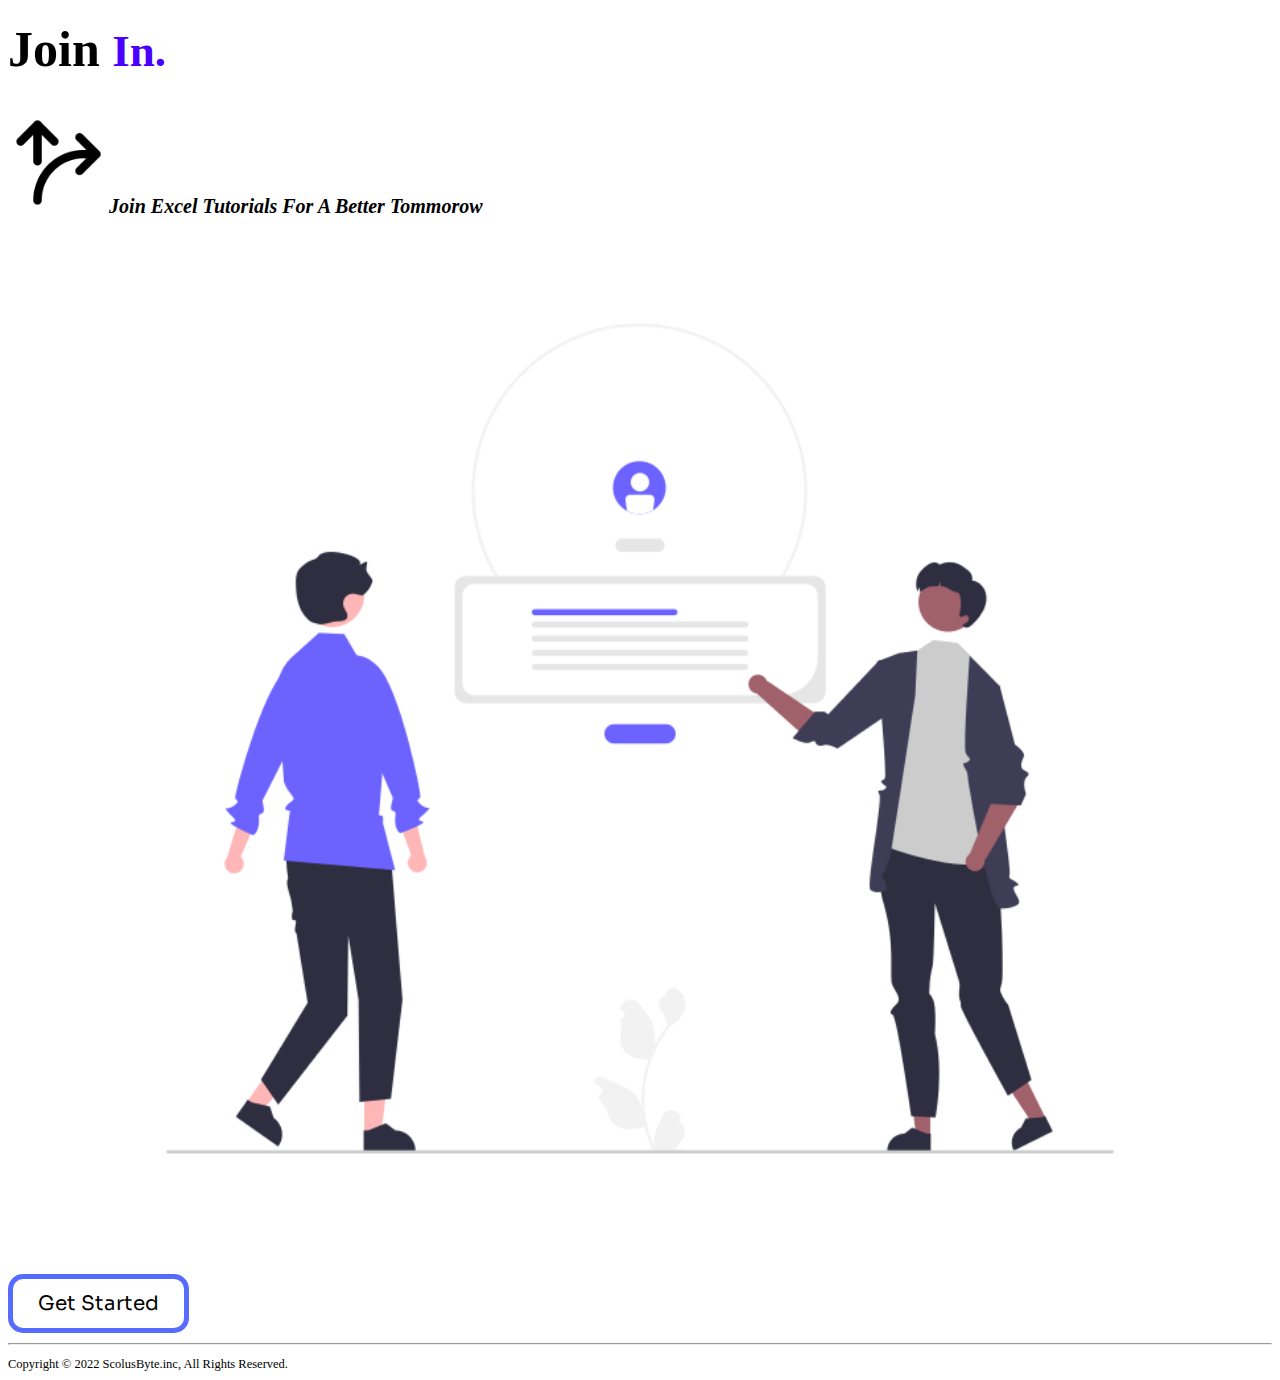
==== index.html @ f62f0550 "Update index.html" ====
<!DOCTYPE html>
<html lang="en">
<head>
  <meta charset="UTF-8">
  <meta http-equiv="X-UA-Compatible" content="IE=Edge">
  <meta name="viewport" content="width=device-width, initial-scale=1">
  <link rel="icon" href="ETLOGO.jpg" type="image/x-logo">
  <title>Sign In | Excel Tutorials</title>
  
  <link rel="stylesheet" href="text.css">
  
  <link rel="preconnect" href="https://fonts.googleapis.com">
  <link rel="preconnect" href="https://fonts.gstatic.com" crossorigin>
  <link href="https://fonts.googleapis.com/css2?family=Rubik&family=Sora:wght@500&display=swap" rel="stylesheet">
  
</head>

<body>
  <h1>Join <span>In.</span></h1>
  <img src="right.png" height="8%" width="8%" alt="sign"><span1><b><i>Join Excel Tutorials For A Better Tommorow</i></b></span>
  <br>
  <img src="ET.join.png" height="100%" width="100%">
  <br>
  
  <a href="body.html" class="btn">Get Started</a>
  <br>
  <hr>
  <div class="footer">
    <p1><small>Copyright © 2022 ScolusByte.inc, All Rights Reserved.</small></p1>
  </div>
</body>
</html>
---- text.css ----
body {
    font-size: 15pt;
}

h1 {
  color: #000;
  font-size: 50px;
  font-family: 'Rubik' sans-serif;
  margin-top: 20px;
}

h1 span {
  color: #4B00FF;
  font-size: 45px;
  font-family: 'Rubik' sans-serif;
  margin-top: 20px;
}

.span1 {
  margin-top: 10px;
  font-family: 'Rubik' sans-serif;
}

.btn {
  text-decoration: none;
  display: inline-block;
  margin-top: 10px;
  border: 5px solid #566CFF;
  color: #000;
  padding: 12px 25px;
  border-radius: 15px;
  right: 10px;
  font-family: 'Sora', sans-serif;
}

.footer {
  font-size: 15px;
}
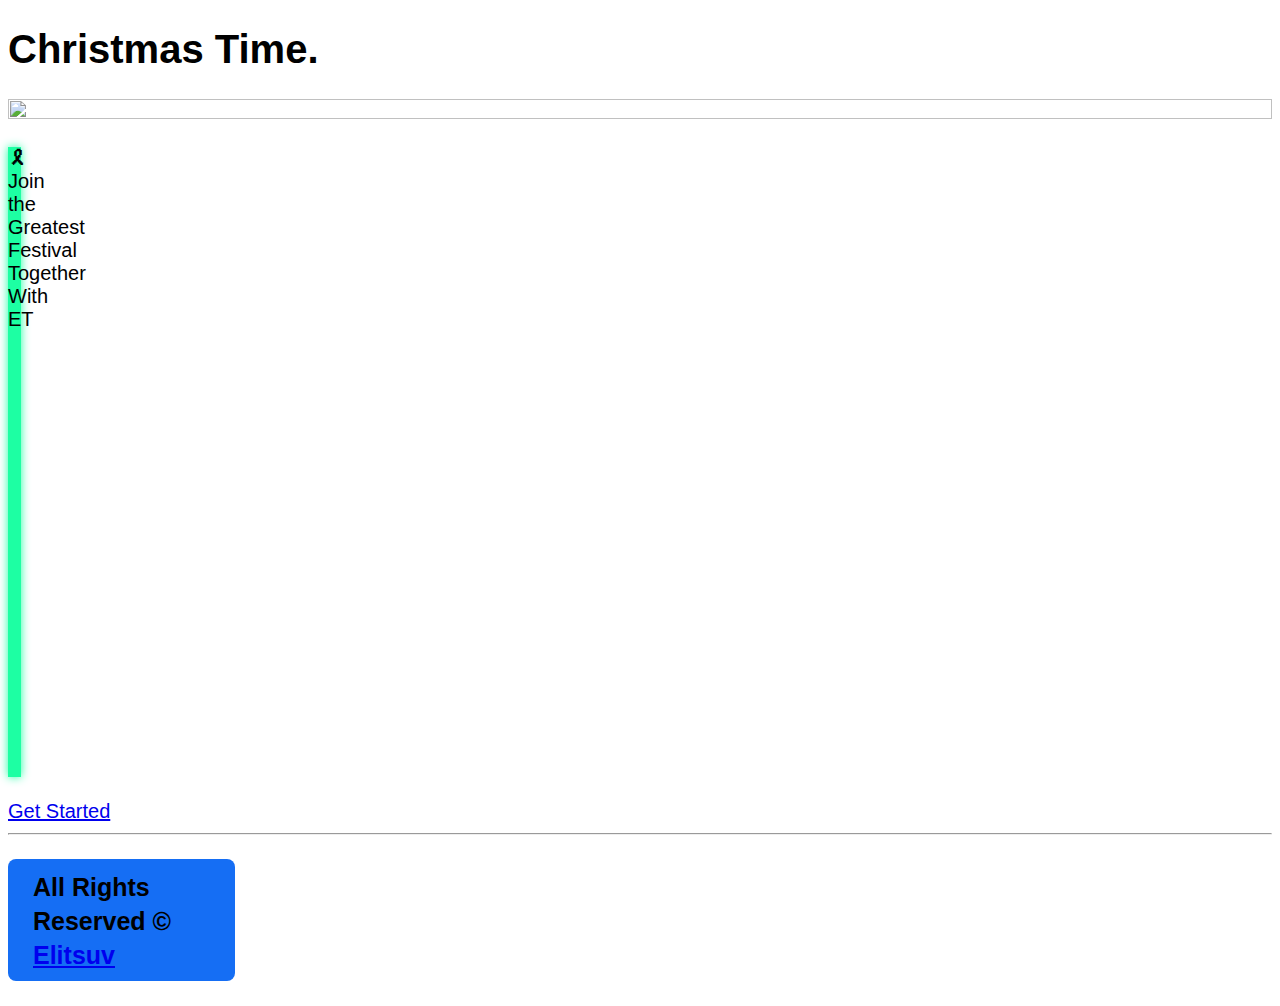
==== commit 59acabab: "Update index.html" ====
--- a/index.html
+++ b/index.html
@@ -2,31 +2,35 @@
 <html lang="en">
 <head>
   <meta charset="UTF-8">
-  <meta http-equiv="X-UA-Compatible" content="IE=Edge">
-  <meta name="viewport" content="width=device-width, initial-scale=1">
+  <meta name="viewport" content="width=device-width, initial-scale=1.0">
+  <meta http-equiv="X-UA-Compatible" content="ie=edge">
   <link rel="icon" href="ETLOGO.jpg" type="image/x-logo">
-  <title>Sign In | Excel Tutorials</title>
-  
-  <link rel="stylesheet" href="text.css">
-  
-  <link rel="preconnect" href="https://fonts.googleapis.com">
-  <link rel="preconnect" href="https://fonts.gstatic.com" crossorigin>
-  <link href="https://fonts.googleapis.com/css2?family=Rubik&family=Sora:wght@500&display=swap" rel="stylesheet">
-  
+  <link rel="stylesheet" href="style.css">
+  <link rel="preconnect" href="https://fonts.googleapis.com"><link rel="preconnect" href="https://fonts.gstatic.com" crossorigin><link href="https://fonts.googleapis.com/css2?family=Ubuntu&family=Yantramanav&display=swap" rel="stylesheet">
+  <title>Log in | Excel Tutorials</title>
 </head>
-
 <body>
-  <h1>Join <span>In.</span></h1>
-  <img src="right.png" height="8%" width="8%" alt="sign"><span1><b><i>Join Excel Tutorials For A Better Tommorow</i></b></span>
+      <div class="header">
+         <h1>Christmas Time.</h1>
+          <img src="images1.jpeg" 
+  id="logo" width="100%" height="500%">
+      </div>
+      <br>
+ <article>
+   <div class="neon-line">
+     <style>
+      .neon-line {
+      height: 70vh;
+      width: 1%;
+      background-color: #1DFFA3;
+      box-shadow: 0 0 10px #1DFFA3;
+     }
+     </style>
+   <h>🎗Join the Greatest Festival Together With ET</h>
+  </article>
   <br>
-  <img src="ET.join.png" height="100%" width="100%">
-  <br>
-  
   <a href="body.html" class="btn">Get Started</a>
-  <br>
   <hr>
-  <div class="footer">
-    <p1><small>Copyright © 2022 ScolusByte.inc, All Rights Reserved.</small></p1>
-  </div>
+  <h2><small>All Rights Reserved © <a href="suvro-io.vercel.app">Elitsuv</a></small></h2>
 </body>
 </html>
--- a/style.css
+++ b/style.css
@@ -0,0 +1,45 @@
+body {
+    font-size: 15pt;
+    font-family: sans-serif;
+    background-color: #ffffff;
+}
+
+h1 {
+    text-align: left;
+    color: #000;
+}
+
+h1 span {
+    color: rgb(14, 224, 60)
+}
+
+h2 {
+    background-color: #156ef4;
+    border-radius: 8px;
+    width: 14%;
+    color:black;
+    font-size: 30px;
+    padding: 10px 25px;
+}
+
+.p1 {
+    color: white;
+}
+
+h3 {
+    background-color: #156ef4;
+    border-radius: 8px;
+    width: 14%;
+    color: black;
+    font-size: 30px;
+    padding: 10px 25px;
+}
+
+h4 {
+    background-color: #156ef4;
+    border-radius: 8px;
+    width: 14%;
+    color: #000;
+    font-size: 30px;
+    padding: 10px 25px;
+}
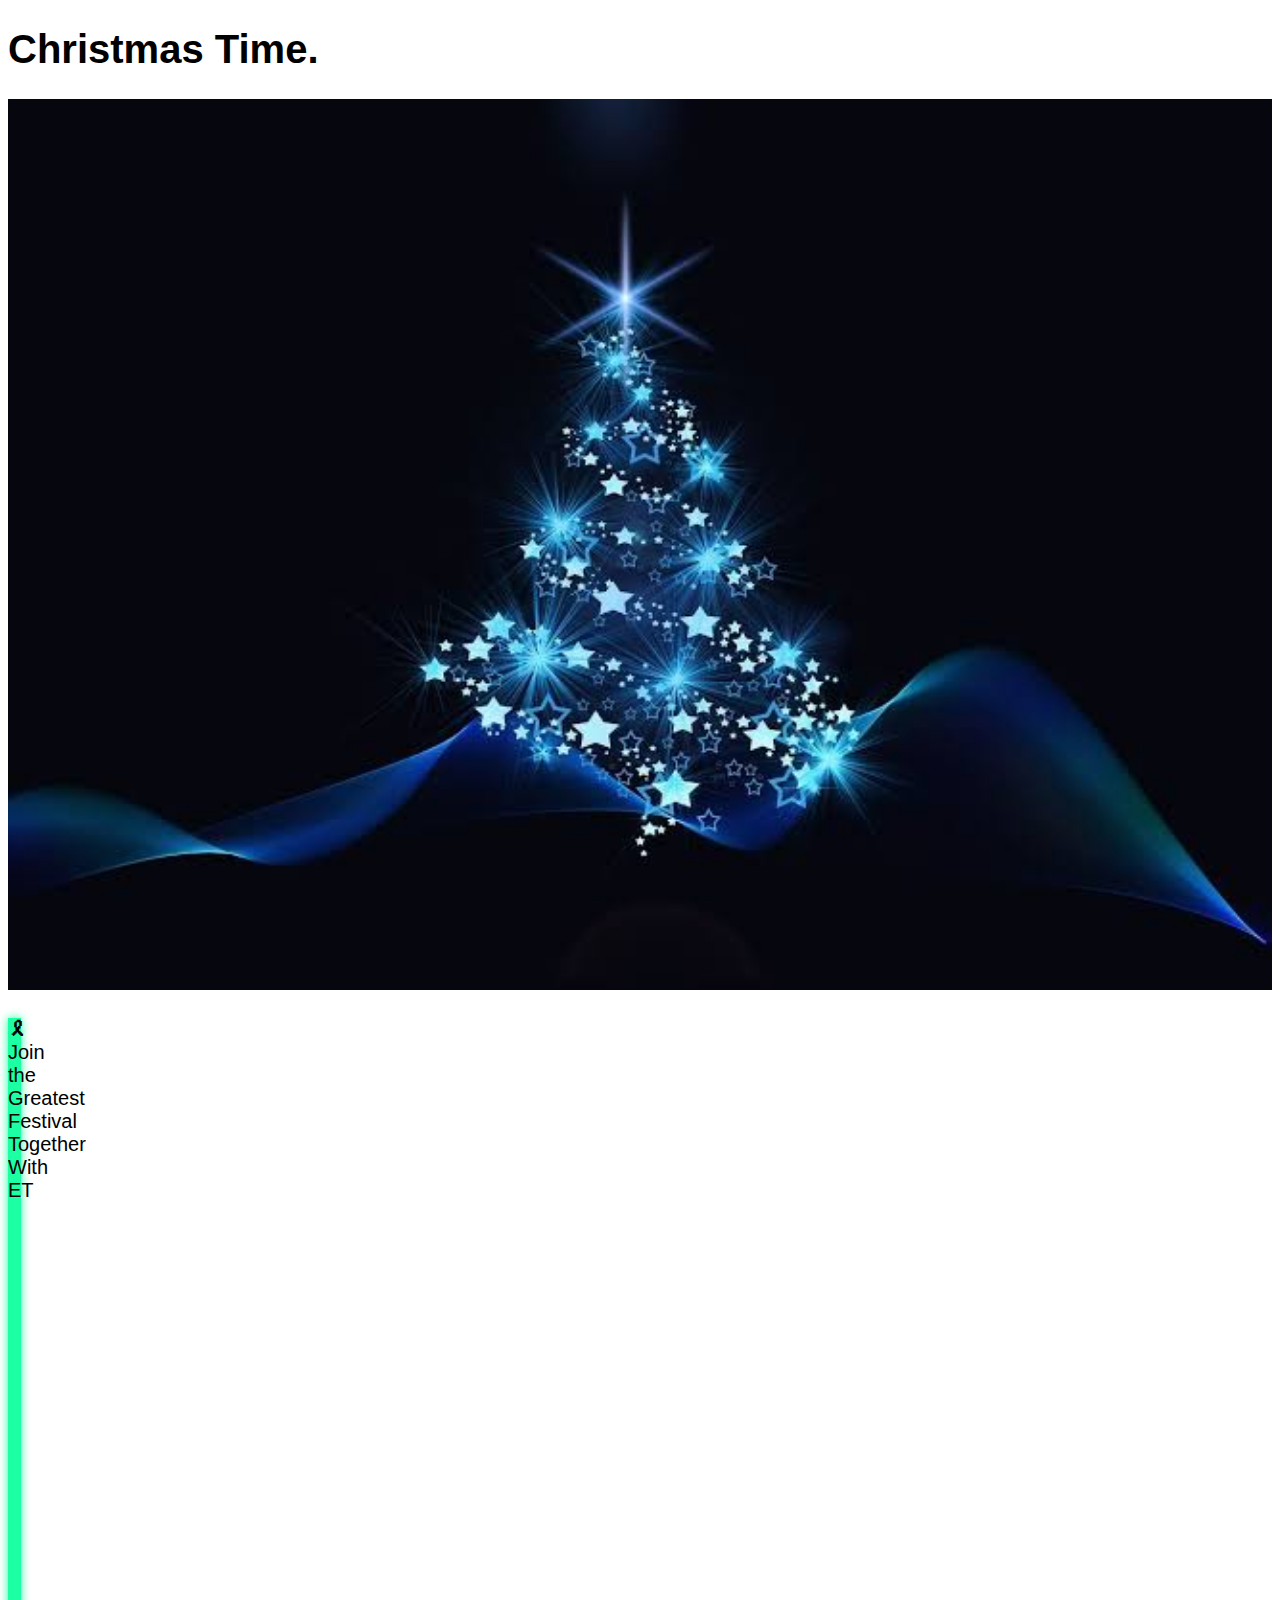
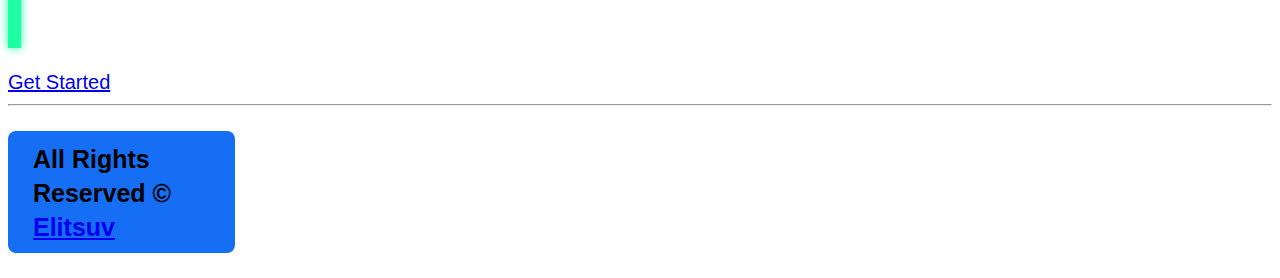
==== commit 78d55d79: "Update index.html" ====
--- a/index.html
+++ b/index.html
@@ -12,7 +12,7 @@
 <body>
       <div class="header">
          <h1>Christmas Time.</h1>
-          <img src="images1.jpeg" 
+          <img src="images (3).jpeg" 
   id="logo" width="100%" height="500%">
       </div>
       <br>
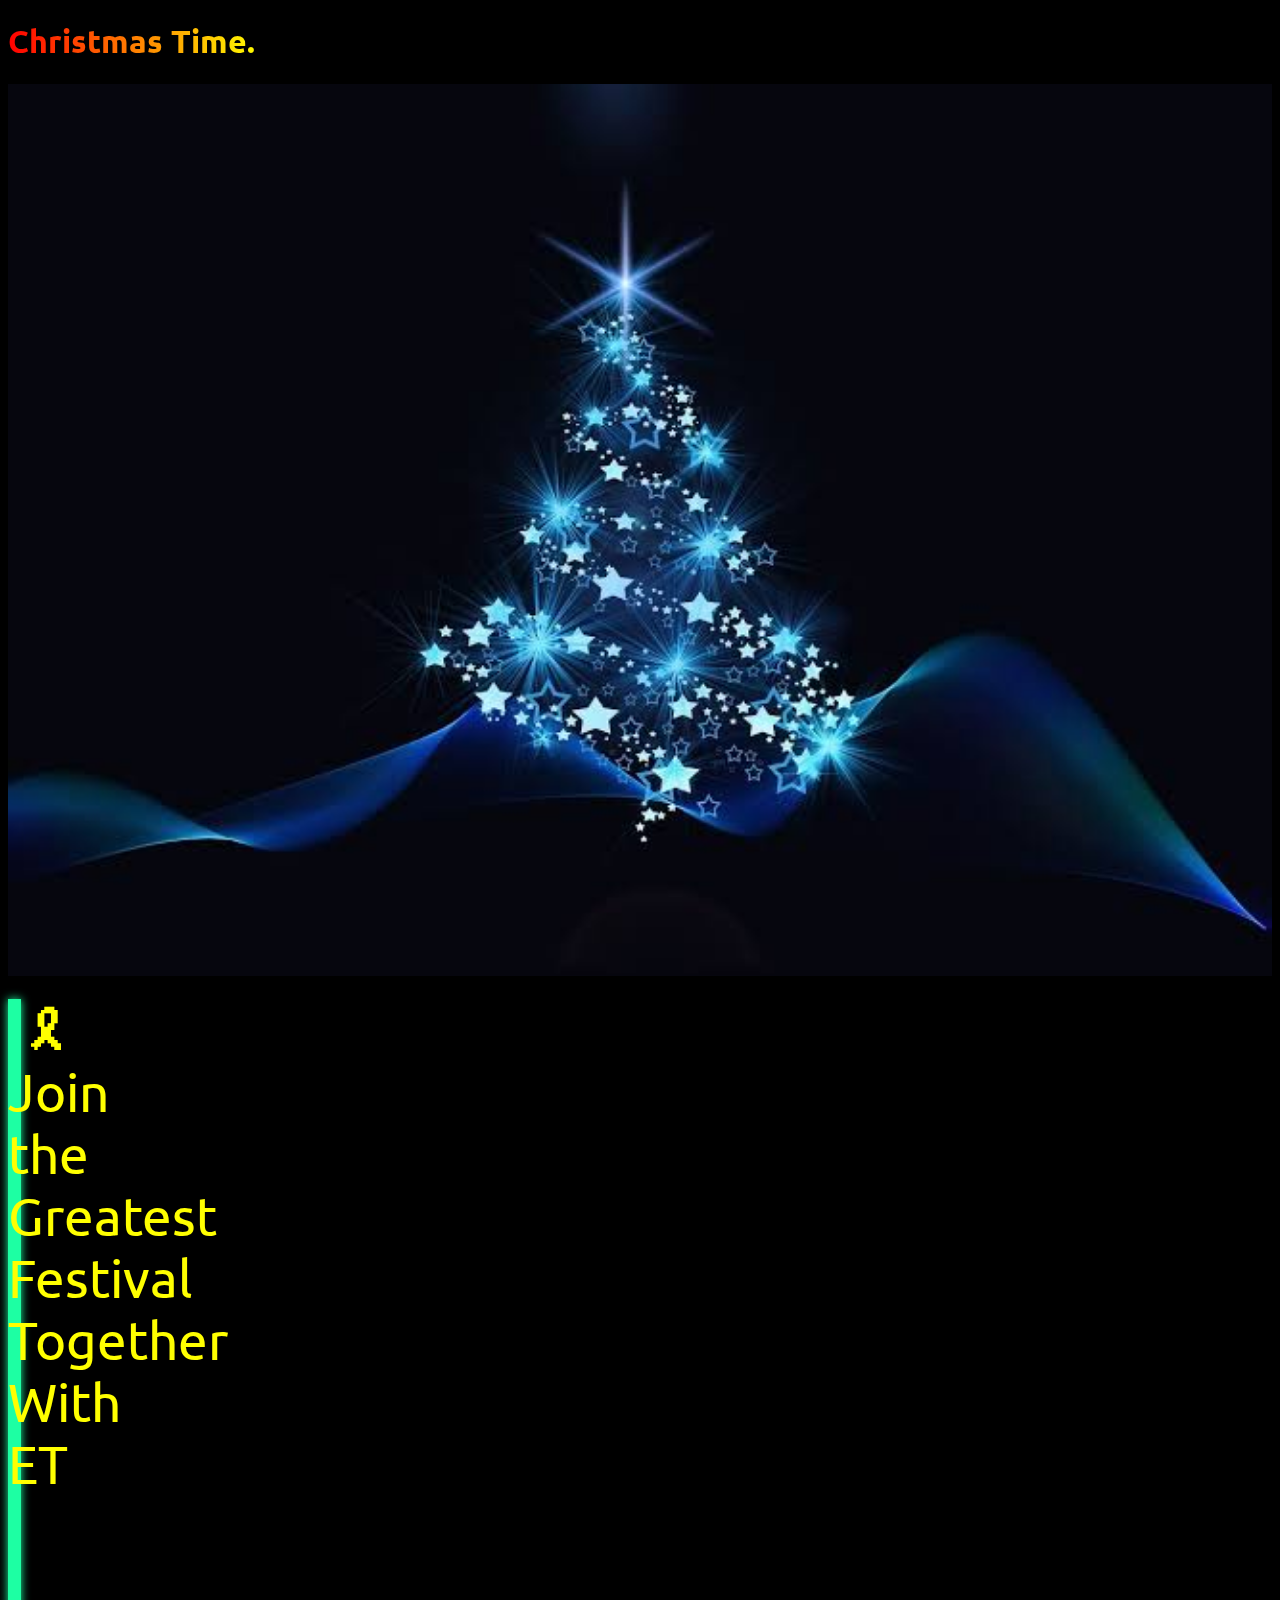
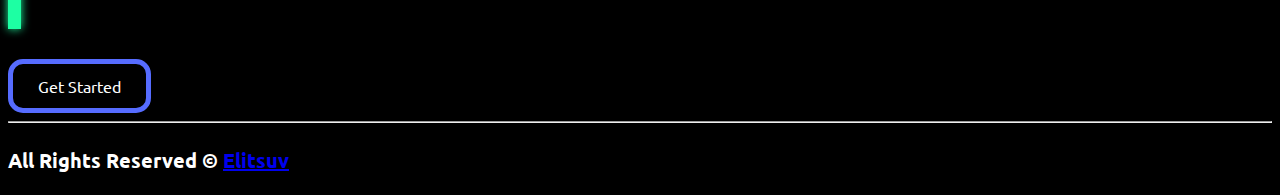
==== commit 5d574c09: "Update index.html" ====
--- a/index.html
+++ b/index.html
@@ -5,7 +5,7 @@
   <meta name="viewport" content="width=device-width, initial-scale=1.0">
   <meta http-equiv="X-UA-Compatible" content="ie=edge">
   <link rel="icon" href="ETLOGO.jpg" type="image/x-logo">
-  <link rel="stylesheet" href="style.css">
+  <link rel="stylesheet" href="text.css">
   <link rel="preconnect" href="https://fonts.googleapis.com"><link rel="preconnect" href="https://fonts.gstatic.com" crossorigin><link href="https://fonts.googleapis.com/css2?family=Ubuntu&family=Yantramanav&display=swap" rel="stylesheet">
   <title>Log in | Excel Tutorials</title>
 </head>
--- a/text.css
+++ b/text.css
@@ -0,0 +1,38 @@
+body {
+    background-color: #000;
+    font-family: 'Ubuntu', sans-serif;
+}
+
+h1 {
+  background-image: linear-gradient(to right, #ff0000, #ffff00, #00ff00, #00ffff, #0000ff, #ff00ff);
+  -webkit-background-clip: text;
+  -webkit-text-fill-color: transparent;
+}
+
+h {
+  font-size: 40pt;
+  color: yellow;
+  font-family: 'Ubuntu', sans-serif;
+  margin-left: 100%;
+}
+
+.btn {
+  text-decoration: none;
+  display: inline-block;
+  margin-top: 10px;
+  border: 5px solid #566CFF;
+  color: white;
+  padding: 12px 25px;
+  border-radius: 15px;
+  right: 10px;
+  font-family: 'Ubuntu', sans-serif;
+}
+
+h2 {
+  color: white;
+  font-family: 'Ubuntu', sans-serif;
+}
+
+h2:a {
+  color: white;
+}
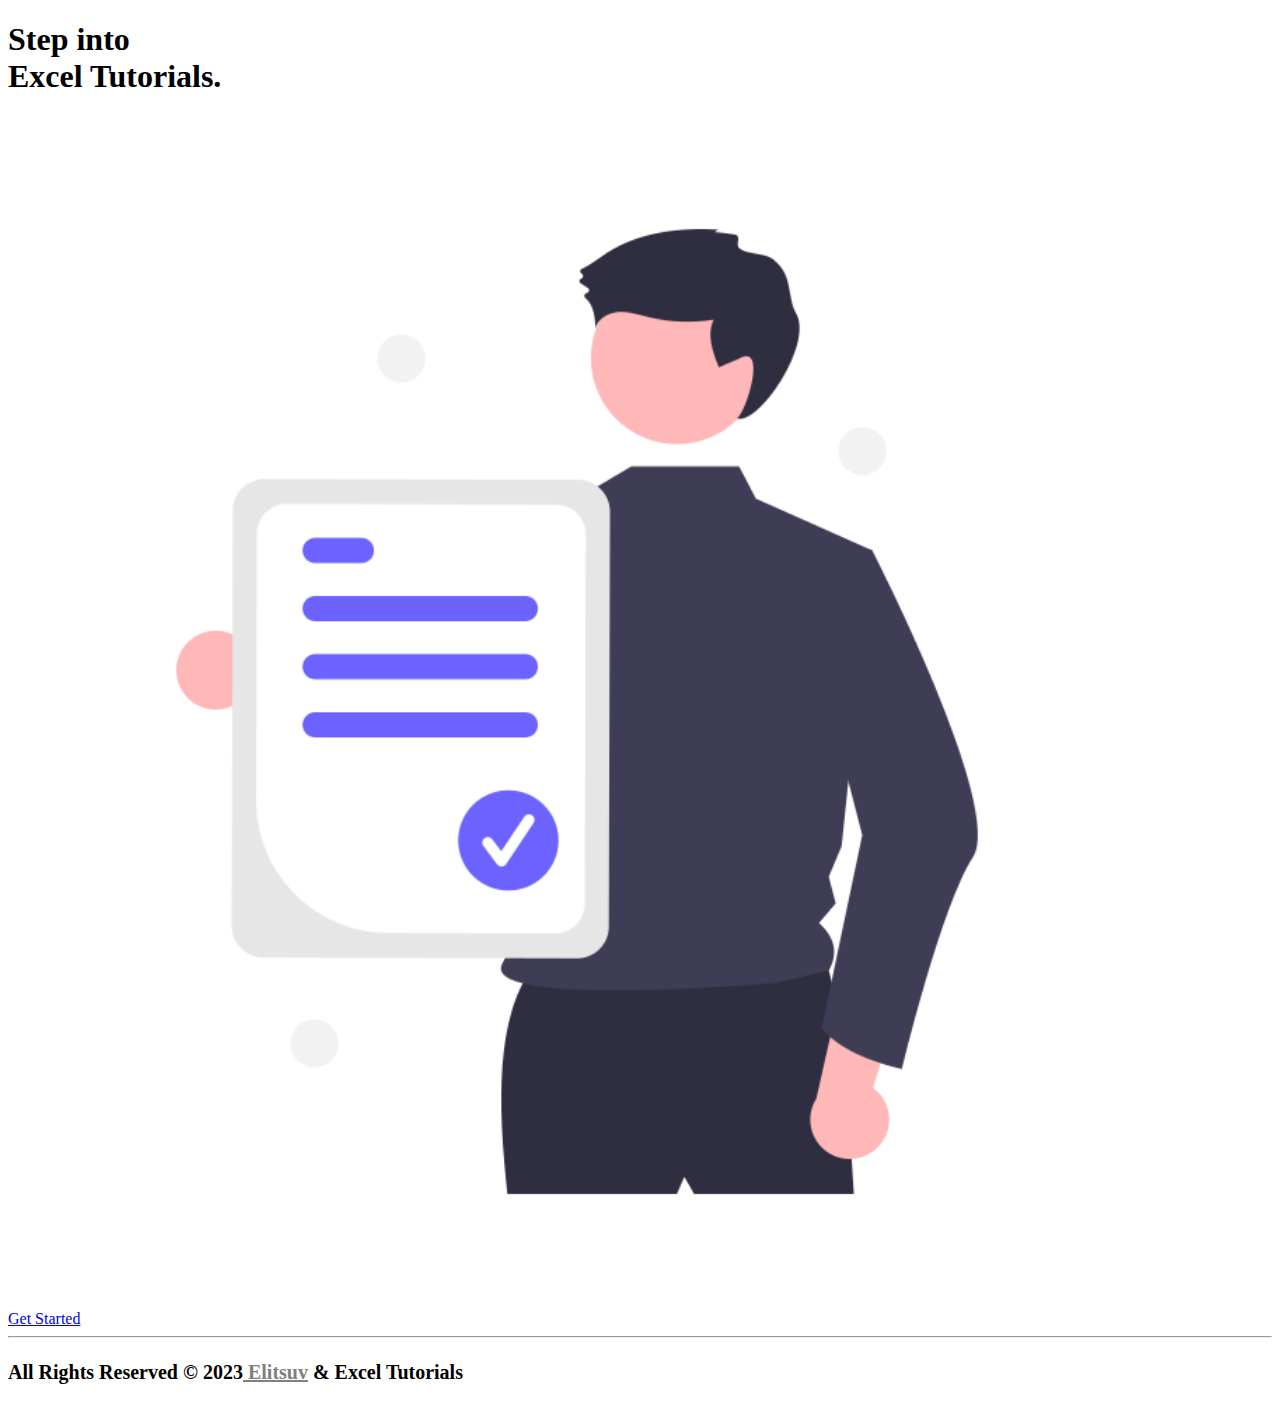
==== commit 7e9f485c: "Create index.html" ====
--- a/index.html
+++ b/index.html
@@ -1,36 +1,21 @@
-<!DOCTYPE html>
-<html lang="en">
-<head>
-  <meta charset="UTF-8">
-  <meta name="viewport" content="width=device-width, initial-scale=1.0">
-  <meta http-equiv="X-UA-Compatible" content="ie=edge">
-  <link rel="icon" href="ETLOGO.jpg" type="image/x-logo">
-  <link rel="stylesheet" href="text.css">
-  <link rel="preconnect" href="https://fonts.googleapis.com"><link rel="preconnect" href="https://fonts.gstatic.com" crossorigin><link href="https://fonts.googleapis.com/css2?family=Ubuntu&family=Yantramanav&display=swap" rel="stylesheet">
-  <title>Log in | Excel Tutorials</title>
-</head>
-<body>
-      <div class="header">
-         <h1>Christmas Time.</h1>
-          <img src="images (3).jpeg" 
-  id="logo" width="100%" height="500%">
-      </div>
-      <br>
- <article>
-   <div class="neon-line">
-     <style>
-      .neon-line {
-      height: 70vh;
-      width: 1%;
-      background-color: #1DFFA3;
-      box-shadow: 0 0 10px #1DFFA3;
-     }
-     </style>
-   <h>🎗Join the Greatest Festival Together With ET</h>
-  </article>
-  <br>
-  <a href="body.html" class="btn">Get Started</a>
-  <hr>
-  <h2><small>All Rights Reserved © <a href="suvro-io.vercel.app">Elitsuv</a></small></h2>
-</body>
-</html>
+<!DOCTYPE html>
+<html lang="en">
+<head>
+  <meta charset="UTF-8">
+  <meta name="viewport" content="width=device-width, initial-scale=1.0">
+  <meta http-equiv="X-UA-Compatible" content="ie=edge">
+  <link rel="icon" href="ETLOGO.jpg" type="image/x-logo">
+  <link rel="stylesheet" href="style.css">
+  <link rel="preconnect" href="https://fonts.googleapis.com"><link rel="preconnect" href="https://fonts.gstatic.com" crossorigin><link href="https://fonts.googleapis.com/css2?family=Sora&family=Ubuntu&display=swap" rel="stylesheet">
+  <title>Log in | Excel Tutorials</title>
+</head>
+<body>
+  <section>
+    <h1>Step into <br><span>Excel Tutorials.</span></h1>
+      <img src="et1.png.png" id="logo" width="90%" height="50%">
+    </section>
+<a href="body.html" class="btn" <img src="fly.png.png" width="20px" height="20px">Get Started</a>
+<hr>
+  <h2><small>All Rights Reserved © 2023<a href="https://Suvro-io.vercel.app" style="color: grey"> Elitsuv</a> & Excel Tutorials</small></h2>
+</body>
+</html>
